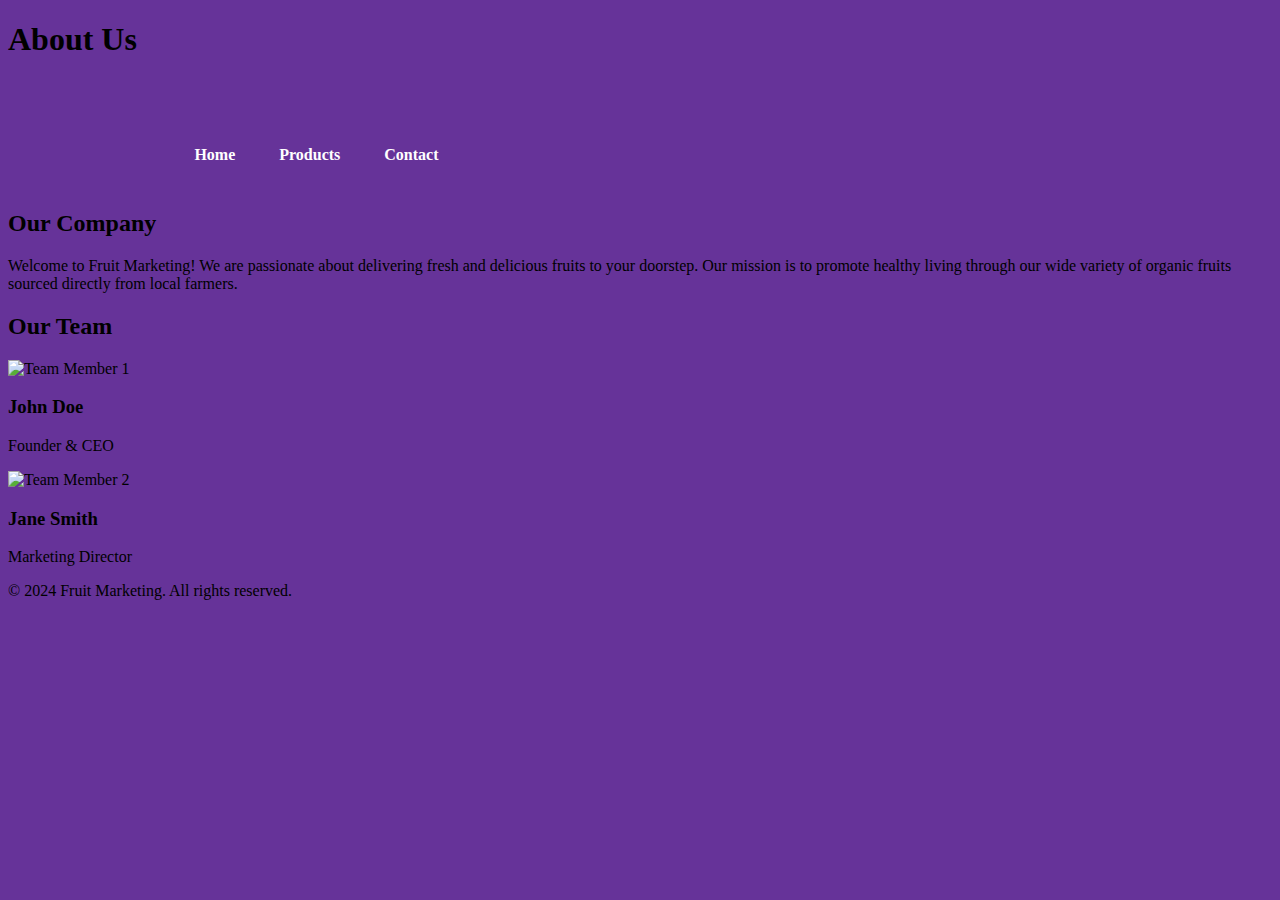
==== About.html @ 753c6a7b "Aboutpage" ====
<!DOCTYPE html>
<html lang="en">
<head>
    <meta charset="UTF-8">
    <meta name="viewport" content="width=device-width, initial-scale=1.0">
    <title>Document</title>
    <link rel="stylesheet" href="style.css">
</head>
<body>
    <!DOCTYPE html>
    <html lang="en">
    <head>
        <meta charset="UTF-8">
        <meta name="viewport" content="width=device-width, initial-scale=1.0">
        <title>About Us - Fruit Marketing</title>
        <link rel="stylesheet" href="styles.css">
    </head>
    <body>
        <header>
            <h1>About Us</h1>
            <nav>
                <ul>
                    <li><a href="index.html">Home</a></li>
                    <li><a href="products.html">Products</a></li>
                    <li><a href="contact.html">Contact</a></li>
                </ul>
            </nav>
        </header>
    
        <main>
            <section id="company-info">
                <h2>Our Company</h2>
                <p>Welcome to Fruit Marketing! We are passionate about delivering fresh and delicious fruits to your doorstep. Our mission is to promote healthy living through our wide variety of organic fruits sourced directly from local farmers.</p>
            </section>
    
            <section id="team">
                <h2>Our Team</h2>
                <div class="team-member">
                    <img src="team-member1.jpg" alt="Team Member 1">
                    <h3>John Doe</h3>
                    <p>Founder & CEO</p>
                </div>
                <div class="team-member">
                    <img src="team-member2.jpg" alt="Team Member 2">
                    <h3>Jane Smith</h3>
                    <p>Marketing Director</p>
                </div>
            </section>
        </main>
    
        <footer>
            <p>&copy; 2024 Fruit Marketing. All rights reserved.</p>
        </footer>
    </body>
    </html>
    
</body>
</html>
---- style.css ----
body{
    background: rebeccapurple
}
.hero{
    height: 100vh;
    width: 100%;
    background-size: cover;
    background-position: center;
}
nav{
    display: flex;
    align-items: center;
    justify-content: space-between;
    padding-top: 40px;
    padding-left: 10%;
    padding-right: 10%;
}
.logo{
    color: white;
    font-size: 28px;
}
nav ul li{
    list-style-type: none;
    display: inline-block;
    padding: 10px 20px;
}
nav ul li a{
    color: white;
    text-decoration: none;
    font-weight: bold;
}
nav ul li a:hover{
    color: red;
}
span{
    color: red;
    transition: .3s;
}
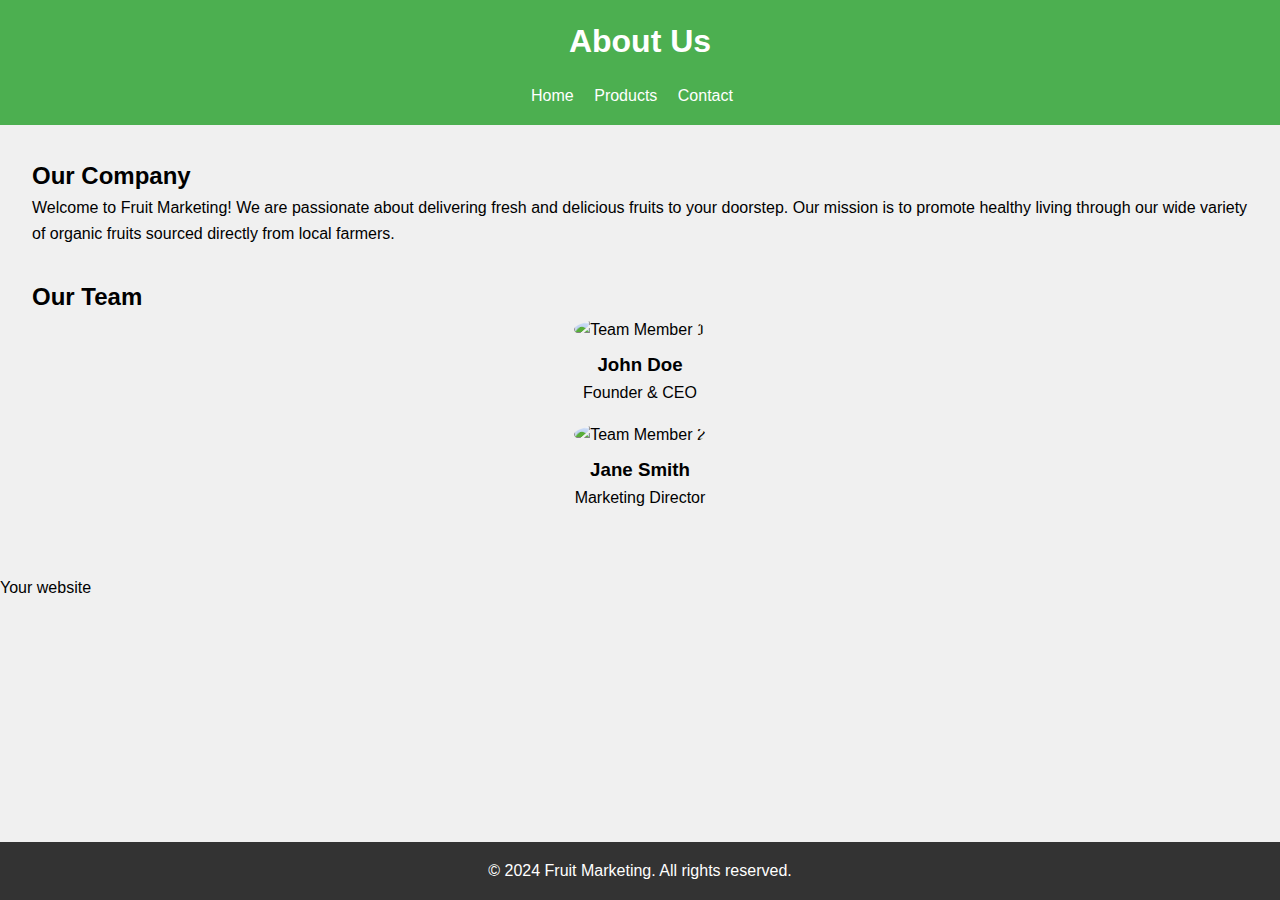
==== commit 1e2f322c: "changed the paragraph" ====
--- a/About.html
+++ b/About.html
@@ -51,6 +51,7 @@
         <footer>
             <p>&copy; 2024 Fruit Marketing. All rights reserved.</p>
         </footer>
+        <p>Your website</p>
     </body>
     </html>
     
--- a/style.css
+++ b/style.css
@@ -1,38 +1,78 @@
-body{
-    background: rebeccapurple
+/* Reset default margin and padding */
+* {
+    margin: 0;
+    padding: 0;
+    box-sizing: border-box;
 }
-.hero{
-    height: 100vh;
-    width: 100%;
-    background-size: cover;
-    background-position: center;
+
+/* Basic styling for body */
+body {
+    font-family: Arial, sans-serif;
+    line-height: 1.6;
+    background-color: #f0f0f0;
+    margin: 0;
+    padding: 0;
 }
-nav{
-    display: flex;
-    align-items: center;
-    justify-content: space-between;
-    padding-top: 40px;
-    padding-left: 10%;
-    padding-right: 10%;
+
+/* Header styling */
+header {
+    background-color: #4CAF50;
+    color: white;
+    padding: 1rem;
+    text-align: center;
 }
-.logo{
-    color: white;
-    font-size: 28px;
+
+header h1 {
+    margin: 0;
 }
-nav ul li{
+
+header nav ul {
     list-style-type: none;
-    display: inline-block;
-    padding: 10px 20px;
+    margin-top: 1rem;
 }
-nav ul li a{
+
+header nav ul li {
+    display: inline;
+    margin-right: 1rem;
+}
+
+header nav ul li a {
     color: white;
     text-decoration: none;
-    font-weight: bold;
 }
-nav ul li a:hover{
-    color: red;
+
+header nav ul li a:hover {
+    text-decoration: underline;
 }
-span{
-    color: red;
-    transition: .3s;
+
+/* Main content styling */
+main {
+    padding: 2rem;
+}
+
+#company-info, #team {
+    margin-bottom: 2rem;
+}
+
+#team .team-member {
+    text-align: center;
+    margin-bottom: 1rem;
+}
+
+#team .team-member img {
+    width: 150px;
+    height: 150px;
+    border-radius: 50%;
+    margin-bottom: 0.5rem;
+}
+
+/* Footer styling */
+footer {
+    text-align: center;
+    background-color: #333;
+    color: white;
+    padding: 1rem;
+    position: fixed;
+    bottom: 0;
+    width: 100%;
 }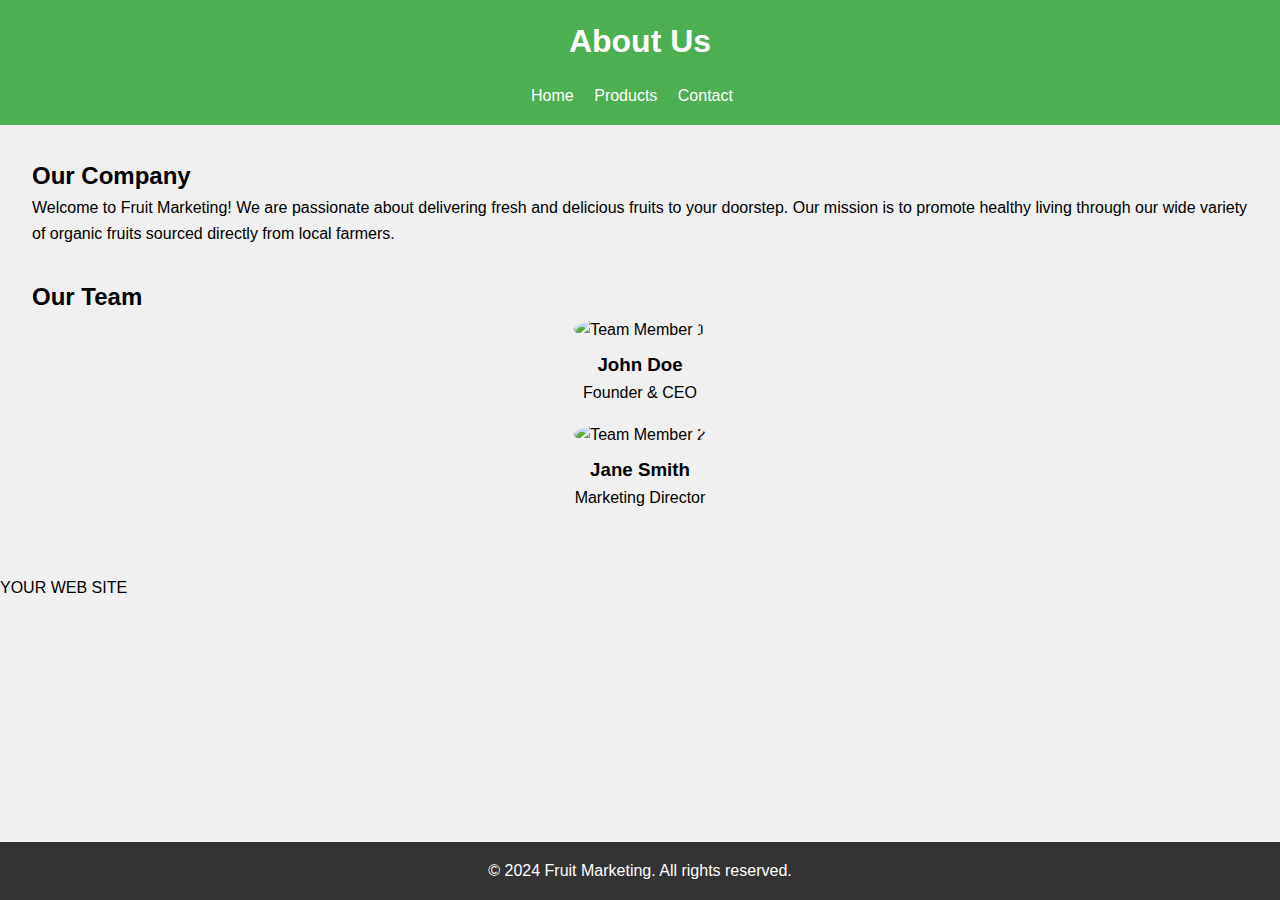
==== commit 04bb1b81: "changed the paragraph" ====
--- a/About.html
+++ b/About.html
@@ -51,7 +51,7 @@
         <footer>
             <p>&copy; 2024 Fruit Marketing. All rights reserved.</p>
         </footer>
-        <p>Your website</p>
+        <p>YOUR WEB SITE</p>
     </body>
     </html>
     
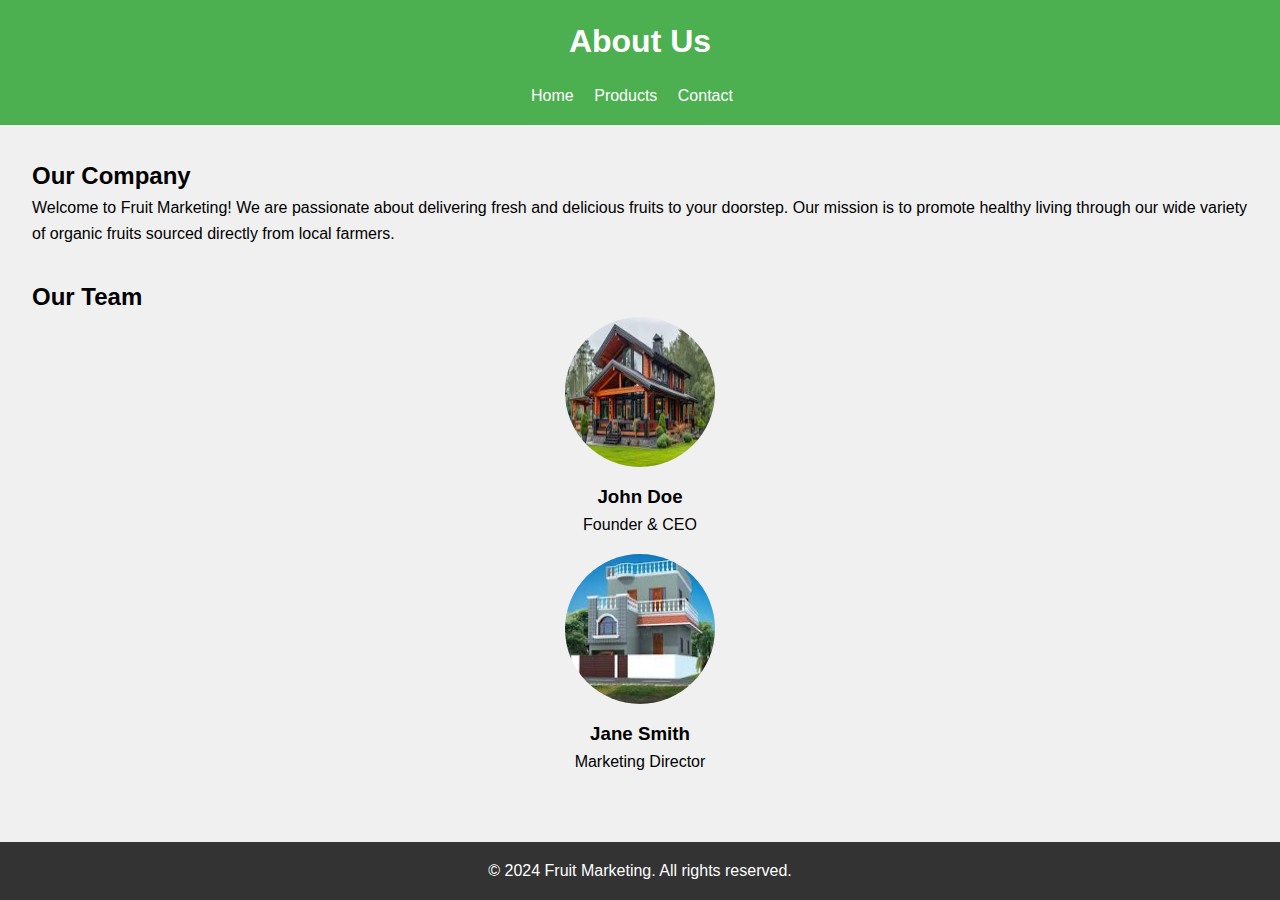
==== commit 87e1dd6e: "added aboutpage4" ====
--- a/About.html
+++ b/About.html
@@ -36,12 +36,12 @@
             <section id="team">
                 <h2>Our Team</h2>
                 <div class="team-member">
-                    <img src="team-member1.jpg" alt="Team Member 1">
+                    <img src="d2 (1).jfif" alt="Team Member 1">
                     <h3>John Doe</h3>
                     <p>Founder & CEO</p>
                 </div>
                 <div class="team-member">
-                    <img src="team-member2.jpg" alt="Team Member 2">
+                    <img src="d2 (5).jfif" alt="Team Member 2">
                     <h3>Jane Smith</h3>
                     <p>Marketing Director</p>
                 </div>
